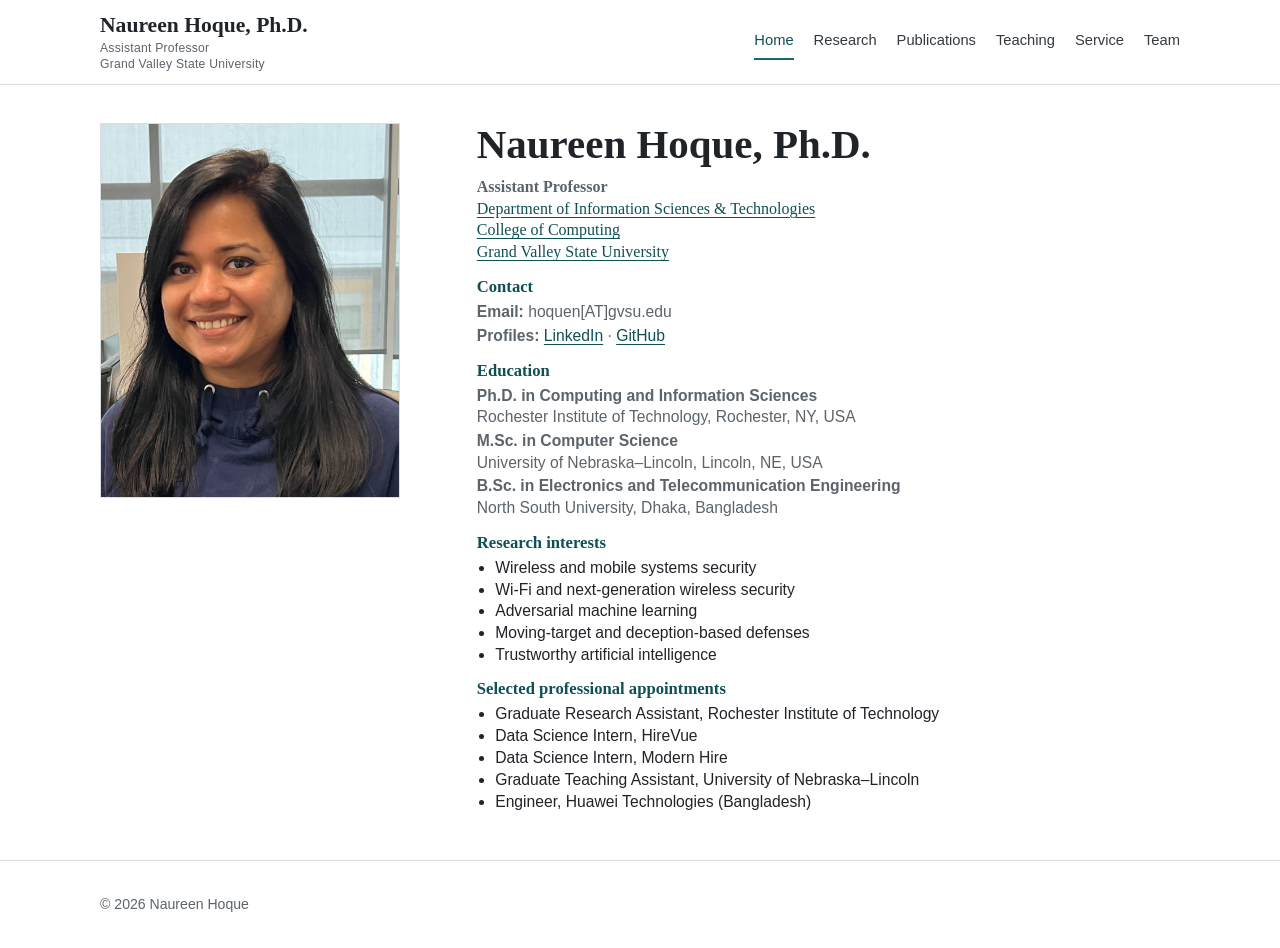
==== index.html @ 02403bdb "Update index.html" ====
<!DOCTYPE html>
<html lang="en">
<head>
  <meta charset="utf-8" />
  <meta name="viewport" content="width=device-width, initial-scale=1" />
  <meta
    name="description"
    content="Naureen Hoque is an Assistant Professor at Grand Valley State University researching wireless security, cybersecurity, and trustworthy artificial intelligence."
  />
  <title>Naureen Hoque</title>
  <link href="styles.css" rel="stylesheet" />
  <script defer src="script.js"></script>
</head>

<body class="home-page">
  <a class="skip-link" href="#main">Skip to main content</a>

  <header class="site-header">
    <div class="shell header-inner">
      <a class="site-name" href="index.html">
        Naureen Hoque, Ph.D.
        <small>Assistant Professor</small>
        <small>Grand Valley State University</small>
      </a>

      <button
        class="menu-button"
        type="button"
        aria-controls="primary-nav"
        aria-expanded="false"
      >
        Menu
      </button>

      <nav
        id="primary-nav"
        class="nav-links"
        aria-label="Primary navigation"
      >
        <a href="index.html" aria-current="page">Home</a>
        <a href="research.html">Research</a>
        <a href="publications.html">Publications</a>
        <a href="teaching.html">Teaching</a>
        <a href="service.html">Service</a>
        <a href="team.html">Team</a>
      </nav>
    </div>
  </header>

  <main id="main">
    <section class="hero home-hero">
      <div class="shell hero-grid">

        <div class="profile-column">
          <img
            class="portrait"
            src="profile.jpg"
            alt="Portrait of Naureen Hoque"
          />
        </div>

        <div class="hero-copy homepage-details">
          <h1>Naureen Hoque, Ph.D.</h1>

          <div class="homepage-position">
            <p>Assistant Professor</p>
              <p>
                <a
                  href="https://www.gvsu.edu/computing/department-of-information-sciences-and-technologies-181"
                  target="_blank"
                  rel="noopener noreferrer"
                >
                  Department of Information Sciences &amp; Technologies
                </a>
              </p>
            <p>
              <a
                href="https://www.gvsu.edu/computing/"
                target="_blank"
                rel="noopener noreferrer"
              >College of Computing</a>
            </p>
            <p>
              <a
                href="https://www.gvsu.edu/"
                target="_blank"
                rel="noopener noreferrer"
              >Grand Valley State University</a>
            </p>
          </div>

          <section class="homepage-info-block">
            <h2>Contact</h2>
            <p><strong>Email:</strong> hoquen[AT]gvsu.edu</p>
            <p>
              <strong>Profiles:</strong>
              <a
                href="https://www.linkedin.com/in/naureenhoque/"
                target="_blank"
                rel="noopener noreferrer"
              >LinkedIn</a>
              ·
              <a
                href="https://github.com/hoquenaureen"
                target="_blank"
                rel="noopener noreferrer"
              >GitHub</a>
            </p>
          </section>

          <section class="homepage-info-block">
            <h2>Education</h2>
            <p>
              <strong>Ph.D. in Computing and Information Sciences</strong><br />
              Rochester Institute of Technology, Rochester, NY, USA
            </p>
            <p>
              <strong>M.Sc. in Computer Science</strong><br />
              University of Nebraska–Lincoln, Lincoln, NE, USA
            </p>
            <p>
              <strong>B.Sc. in Electronics and Telecommunication Engineering</strong><br />
              North South University, Dhaka, Bangladesh
            </p>
          </section>

          <section class="homepage-info-block">
            <h2>Research interests</h2>
            <ul>
              <li>Wireless and mobile systems security</li>
              <li>Wi-Fi and next-generation wireless security</li>
              <li>Adversarial machine learning</li>
              <li>Moving-target and deception-based defenses</li>
              <li>Trustworthy artificial intelligence</li>
            </ul>
          </section>

          <section class="homepage-info-block">
            <h2>Selected professional appointments</h2>
            <ul>
              <li>Graduate Research Assistant, Rochester Institute of Technology</li>
              <li>Data Science Intern, HireVue</li>
              <li>Data Science Intern, Modern Hire</li>
              <li>Graduate Teaching Assistant, University of Nebraska–Lincoln</li>
              <li>Engineer, Huawei Technologies (Bangladesh)</li>
            </ul>
          </section>
        </div>

      </div>
    </section>
  </main>

  <footer class="site-footer">
    <div class="shell footer-inner">
      <span>© <span data-current-year></span> Naureen Hoque</span>
    </div>
  </footer>
</body>
</html>
---- styles.css ----
:root {
  --ink: #202428;
  --muted: #5c646b;
  --accent: #176a70;
  --accent-dark: #104f54;
  --line: #dcdfe1;
  --soft: #f6f7f7;
  --paper: #ffffff;
  --max: 1080px;
}

* {
  box-sizing: border-box;
}

html {
  scroll-behavior: smooth;
}

body {
  margin: 0;
  color: var(--ink);
  background: var(--paper);
  font-family: Arial, Helvetica, sans-serif;
  font-size: 15px;
  line-height: 1.58;
}

a {
  color: var(--accent-dark);
  text-underline-offset: 0.18em;
}

a:hover {
  color: var(--accent);
}

img {
  display: block;
  max-width: 100%;
}

.skip-link {
  position: fixed;
  top: 0.75rem;
  left: 0.75rem;
  z-index: 1000;
  padding: 0.55rem 0.8rem;
  color: #ffffff;
  background: var(--accent-dark);
  transform: translateY(-180%);
}

.skip-link:focus {
  transform: translateY(0);
}

.shell {
  width: min(calc(100% - 2.5rem), var(--max));
  margin-inline: auto;
}

.site-header {
  border-bottom: 1px solid var(--line);
  background: rgba(255, 255, 255, 0.98);
}

.header-inner {
  min-height: 84px;
  display: flex;
  align-items: center;
  justify-content: space-between;
  gap: 2rem;
}

.site-name {
  color: var(--ink);
  font-family: Georgia, "Times New Roman", serif;
  font-size: 1.35rem;
  font-weight: 700;
  line-height: 1.2;
  text-decoration: none;
}

.site-name small {
  display: block;
  margin-top: 0.18rem;
  color: var(--muted);
  font-family: Arial, Helvetica, sans-serif;
  font-size: 0.76rem;
  font-weight: 400;
  letter-spacing: 0.02em;
}

.site-name small + small {
  margin-top: 0.05rem;
}

.nav-links {
  display: flex;
  align-items: center;
  flex-wrap: wrap;
  gap: 0.35rem 1.25rem;
}

.nav-links a {
  padding: 0.35rem 0;
  color: #343a3f;
  border-bottom: 2px solid transparent;
  font-size: 0.92rem;
  text-decoration: none;
}

.nav-links a:hover,
.nav-links a[aria-current="page"] {
  color: var(--accent-dark);
  border-bottom-color: var(--accent);
}

.menu-button {
  display: none;
  padding: 0.45rem 0.65rem;
  border: 1px solid var(--line);
  color: var(--ink);
  background: #ffffff;
  font: inherit;
  cursor: pointer;
}

.page-title {
  padding: 2.1rem 0 1.45rem;
  border-bottom: 1px solid var(--line);
}

.page-title h1,
.hero h1,
.section h2,
.content h2 {
  font-family: Georgia, "Times New Roman", serif;
  font-weight: 700;
}

/* Same title size for every internal HTML page. */
.page-title h1 {
  margin: 0;
  font-size: clamp(1.55rem, 2.3vw, 1.95rem);
  line-height: 1.12;
}

.page-title p {
  max-width: 760px;
  margin: 0;
  color: var(--muted);
}

.hero {
  padding: 3.25rem 0 3.5rem;
}

.hero-grid {
  display: grid;
  grid-template-columns: minmax(230px, 300px) minmax(0, 1fr);
  gap: clamp(2.5rem, 6vw, 5rem);
  align-items: start;
}

.portrait {
  width: 100%;
  aspect-ratio: 4 / 5;
  object-fit: cover;
  object-position: center 22%;
  border: 1px solid var(--line);
}

.profile-caption {
  margin-top: 1rem;
}

.profile-caption p {
  margin: 0.1rem 0;
  color: var(--muted);
  font-size: 0.92rem;
}

.profile-caption strong {
  color: var(--ink);
}

.hero h1 {
  margin: -0.15rem 0 1.2rem;
  font-size: clamp(2.15rem, 4vw, 3.15rem);
  line-height: 1.04;
}

.hero .position {
  margin: 0 0 1.55rem;
  color: var(--accent-dark);
  font-size: 1.05rem;
  font-weight: 700;
}

.lead {
  max-width: 730px;
  margin: 0 0 1.25rem;
  color: #30363a;
  font-family: Georgia, "Times New Roman", serif;
  font-size: clamp(1.05rem, 1.7vw, 1.22rem);
  line-height: 1.55;
}

.hero-copy p:not(.position):not(.lead) {
  max-width: 730px;
  color: var(--muted);
}

.link-row {
  display: flex;
  flex-wrap: wrap;
  gap: 0.55rem 1.1rem;
  margin-top: 1.65rem;
}

.link-row a {
  font-size: 0.92rem;
  font-weight: 700;
}

.section {
  padding: 3.5rem 0;
  border-top: 1px solid var(--line);
}

.section.soft {
  background: var(--soft);
}

.section h2,
.content h2 {
  margin: 0 0 1.3rem;
  font-size: clamp(1.4rem, 2.2vw, 1.75rem);
  line-height: 1.2;
}

.section-intro {
  max-width: 760px;
  margin: -0.65rem 0 1.8rem;
  color: var(--muted);
}

.two-column {
  display: grid;
  grid-template-columns: repeat(2, minmax(0, 1fr));
  gap: 2rem 3rem;
}

.topic {
  padding-top: 1rem;
  border-top: 2px solid var(--accent);
}

.topic h3 {
  margin: 0 0 0.55rem;
  font-size: 1.08rem;
}

.topic p {
  margin: 0;
  color: var(--muted);
}

.news-list,
.simple-list {
  margin: 0;
  padding: 0;
  list-style: none;
}

.news-list li {
  display: grid;
  grid-template-columns: 95px minmax(0, 1fr);
  gap: 1rem;
  padding: 1.05rem 0;
  border-top: 1px solid var(--line);
}

.news-list li:first-child {
  border-top: 0;
}

.news-list time {
  color: var(--accent-dark);
  font-weight: 700;
}

.news-list h3 {
  margin: 0 0 0.2rem;
  font-size: 1rem;
}

.news-list p {
  margin: 0;
  color: var(--muted);
}

.content {
  padding: 2.35rem 0 4rem;
}

.content-grid {
  display: grid;
  grid-template-columns: minmax(0, 1fr) 250px;
  gap: 4rem;
  align-items: start;
}

.main-column > section + section {
  margin-top: 3.2rem;
}

.aside {
  position: sticky;
  top: 1.5rem;
  padding: 1.25rem;
  border: 1px solid var(--line);
  background: var(--soft);
}

.aside h2 {
  margin: 0 0 0.8rem;
  font-family: Arial, Helvetica, sans-serif;
  font-size: 0.95rem;
  text-transform: uppercase;
  letter-spacing: 0.08em;
}

.aside ul {
  margin: 0;
  padding-left: 1.1rem;
}

.aside li + li {
  margin-top: 0.45rem;
}

.detail-list {
  margin: 0;
}

.detail-list > div {
  display: grid;
  grid-template-columns: minmax(150px, 220px) minmax(0, 1fr);
  gap: 1.25rem;
  padding: 1rem 0;
  border-top: 1px solid var(--line);
}

.detail-list > div:first-child {
  border-top: 0;
}

.detail-list dt {
  font-weight: 700;
}

.detail-list dd {
  margin: 0;
  color: var(--muted);
}

/* Publications: compact entries, no title underlines, and one line only after a year ends. */
.publication-list {
  margin: 0;
  padding: 0;
  list-style: none;
}

.publication-list > li {
  display: grid;
  grid-template-columns: 72px minmax(0, 1fr);
  gap: 1rem;
  margin: 0;
  padding: 0.28rem 0;
  border: 0;
}

.publication-list > li.year-end {
  border-bottom: 1px solid var(--line);
}

.publication-list > li.year-end:last-child {
  border-bottom: 0;
}

.publication-entry {
  margin: 0;
  line-height: 1.45;
}

.publication-entry strong {
  color: var(--ink);
  font-weight: 700;
}

.publication-entry a,
.publication-entry a:visited,
.publication-entry a:hover,
.publication-entry a:focus {
  color: var(--accent-dark);
  border-bottom: 0;
  text-decoration: none;
}

.publication-entry a:hover,
.publication-entry a:focus {
  color: var(--accent);
}

.pub-year {
  color: var(--accent-dark);
  font-weight: 700;
}

.pub-title {
  margin: 0 0 0.25rem;
  font-family: Georgia, "Times New Roman", serif;
  font-size: 1.06rem;
  font-weight: 700;
  line-height: 1.45;
}

.pub-meta,
.pub-note {
  margin: 0.16rem 0 0;
  color: var(--muted);
  font-size: 0.94rem;
}

.pub-venue {
  color: var(--ink);
  font-weight: 700;
}

/* Teaching page: compact course spacing and no lines between courses. */
.course-group {
  margin-bottom: 1.45rem;
}

.course-group h3 {
  margin: 0 0 0.35rem;
  font-size: 1.08rem;
}

.course-list {
  margin: 0;
  padding: 0;
  list-style: none;
}

.course-list li {
  display: grid;
  grid-template-columns: minmax(0, 1fr) auto;
  gap: 0.75rem;
  padding: 0.35rem 0;
  border: 0;
}

.course-list li > span:last-child:not(:only-child) {
  color: var(--muted);
  white-space: nowrap;
}

.course-list li > span:only-child {
  color: var(--ink);
}

.compact-table {
  width: 100%;
  border-collapse: collapse;
}

.compact-table th,
.compact-table td {
  padding: 0.72rem 0.6rem;
  border-top: 1px solid var(--line);
  text-align: left;
  vertical-align: top;
}

.compact-table th {
  width: 31%;
  color: var(--ink);
  font-size: 0.92rem;
}

.compact-table td {
  color: var(--muted);
}

.callout {
  padding: 1.35rem 1.5rem;
  border-left: 4px solid var(--accent);
  background: var(--soft);
}

.callout p:first-child {
  margin-top: 0;
}

.callout p:last-child {
  margin-bottom: 0;
}

.cv-frame {
  width: 100%;
  min-height: 820px;
  border: 1px solid var(--line);
  background: var(--soft);
}

.button-link {
  display: inline-block;
  padding: 0.65rem 0.95rem;
  border: 1px solid var(--accent-dark);
  color: var(--accent-dark);
  font-weight: 700;
  text-decoration: none;
}

.button-link:hover {
  color: #ffffff;
  background: var(--accent-dark);
}

.site-footer {
  padding: 2rem 0;
  border-top: 1px solid var(--line);
  color: var(--muted);
  font-size: 0.88rem;
}

.footer-inner {
  display: flex;
  justify-content: space-between;
  gap: 1rem;
}

.home-hero {
  min-height: calc(100vh - 170px);
}

.home-hero .hero-grid {
  align-items: start;
}

.home-hero .hero-copy {
  padding-top: 0.2rem;
}

.about-text {
  max-width: 760px;
  margin: 0;
  color: #3f474d;
  font-family: Georgia, "Times New Roman", serif;
  font-size: clamp(1.08rem, 1.8vw, 1.3rem);
  line-height: 1.75;
}

.profile-email {
  margin-top: 0.8rem !important;
  color: var(--ink) !important;
  font-weight: 700;
}

.home-hero .link-row {
  margin-top: 1.5rem;
}

.home-hero .link-row a {
  font-weight: 600;
}

.main-column section > h2 {
  margin-bottom: 1rem;
}

.main-column h3 {
  font-size: 1.02rem;
}

.teaching-page .main-column section > h2 {
  margin-bottom: 0.05rem;
  font-size: 1.18rem;
  line-height: 1.3;
}

.teaching-page .main-column > section + section {
  margin-top: 2.6rem;
}

.institution-location {
  margin: 0 0 0.85rem;
  color: var(--muted);
  font-size: 0.92rem;
}

.service-group + .service-group {
  margin-top: 2rem;
}

.service-page .service-group h3 {
  margin: 0 0 0.55rem;
  color: var(--ink);
  font-size: 1.1rem;
  line-height: 1.35;
}

.service-list {
  margin: 0;
  padding-left: 1.35rem;
  list-style: disc;
}

.service-list li {
  display: list-item;
  padding: 0.22rem 0;
  color: var(--ink);
  border: 0;
  font-weight: 400;
  line-height: 1.55;
}

.service-list strong,
.service-list span,
.service-year {
  color: inherit;
  font-size: inherit;
  font-weight: 400;
  white-space: normal;
}

.service-page-view .service-page > section > h2 {
  font-size: clamp(1.2rem, 1.8vw, 1.45rem);
}

@media (max-width: 820px) {
  .header-inner {
    min-height: 72px;
    align-items: center;
  }

  .menu-button {
    display: inline-block;
  }

  .site-name small + small {
    margin-top: 0.05rem;
  }

  .nav-links {
    display: none;
    position: absolute;
    top: 72px;
    left: 0;
    right: 0;
    z-index: 20;
    padding: 1rem 1.25rem 1.2rem;
    border-bottom: 1px solid var(--line);
    background: #ffffff;
  }

  .nav-links.open {
    display: grid;
  }

  .nav-links a {
    padding: 0.5rem 0;
  }

  .site-header {
    position: relative;
  }

  .hero-grid {
    grid-template-columns: 1fr;
  }

  .portrait {
    max-width: 330px;
  }

  .two-column,
  .content-grid {
    grid-template-columns: 1fr;
  }

  .aside {
    position: static;
  }
}

@media (max-width: 560px) {
  .shell {
    width: min(calc(100% - 1.5rem), var(--max));
  }

  .hero {
    padding-top: 2.4rem;
  }

  .hero h1 {
    font-size: 2.2rem;
  }

  .home-hero {
    min-height: auto;
  }

  .two-column {
    gap: 1.5rem;
  }

  .news-list li,
  .publication-list > li,
  .detail-list > div,
  .course-list li {
    grid-template-columns: 1fr;
    gap: 0.15rem;
  }

  .course-list li > span:last-child:not(:only-child) {
    white-space: normal;
  }

  .footer-inner {
    display: block;
  }

  .cv-frame {
    min-height: 620px;
  }
}

/* Compact homepage profile layout */
.home-page .profile-caption {
  display: none;
}

.home-page .home-hero {
  min-height: auto;
  padding: 2.35rem 0 3rem;
}

.home-page .hero-copy {
  padding-top: 0;
}

.home-page .hero h1 {
  margin: 0 0 0.7rem;
  font-size: clamp(2rem, 3.2vw, 2.65rem);
  line-height: 1.06;
}

.home-page .homepage-position {
  margin: 0 0 0.9rem;
}

.home-page .homepage-position p {
  margin: 0.05rem 0;
  color: var(--ink);
  font-family: Georgia, "Times New Roman", serif;
  font-size: 1rem;
  line-height: 1.3;
}

.home-page .homepage-position p:first-child {
  font-weight: 700;
}

.home-page .homepage-info-block {
  margin-top: 0.9rem;
}

.home-page .homepage-info-block h2 {
  margin: 0 0 0.2rem;
  color: var(--accent-dark);
  font-family: Georgia, "Times New Roman", serif;
  font-size: 1.04rem;
  line-height: 1.25;
}

.home-page .homepage-info-block p {
  margin: 0.12rem 0;
  color: var(--ink);
  font-size: 0.98rem;
  line-height: 1.38;
}

.home-page .homepage-info-block ul {
  margin: 0.15rem 0 0;
  padding-left: 1.15rem;
}

.home-page .homepage-info-block li {
  margin: 0.04rem 0;
  font-size: 0.98rem;
  line-height: 1.35;
}

.home-page .homepage-info-block a,
.home-page .homepage-position a {
  color: var(--accent-dark);
}

.home-page .homepage-info-block a:hover,
.home-page .homepage-position a:hover {
  color: var(--accent);
}

@media (max-width: 560px) {
  .home-page .hero h1 {
    font-size: 2rem;
  }
}
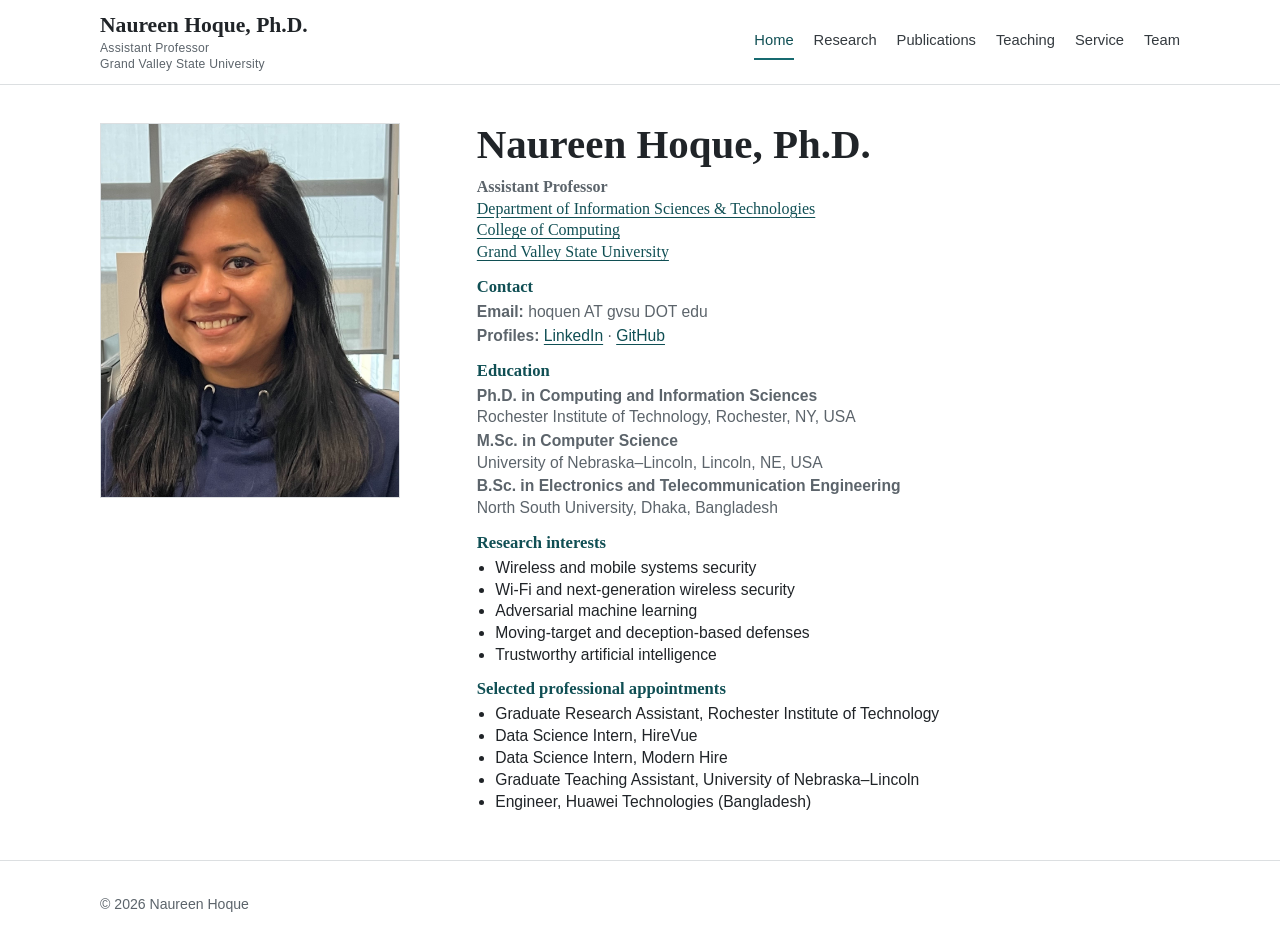
==== commit cd3f82a1: "Update index.html" ====
--- a/index.html
+++ b/index.html
@@ -91,7 +91,7 @@
 
           <section class="homepage-info-block">
             <h2>Contact</h2>
-            <p><strong>Email:</strong> hoquen[AT]gvsu.edu</p>
+            <p><strong>Email:</strong> hoquen AT gvsu DOT edu</p>
             <p>
               <strong>Profiles:</strong>
               <a
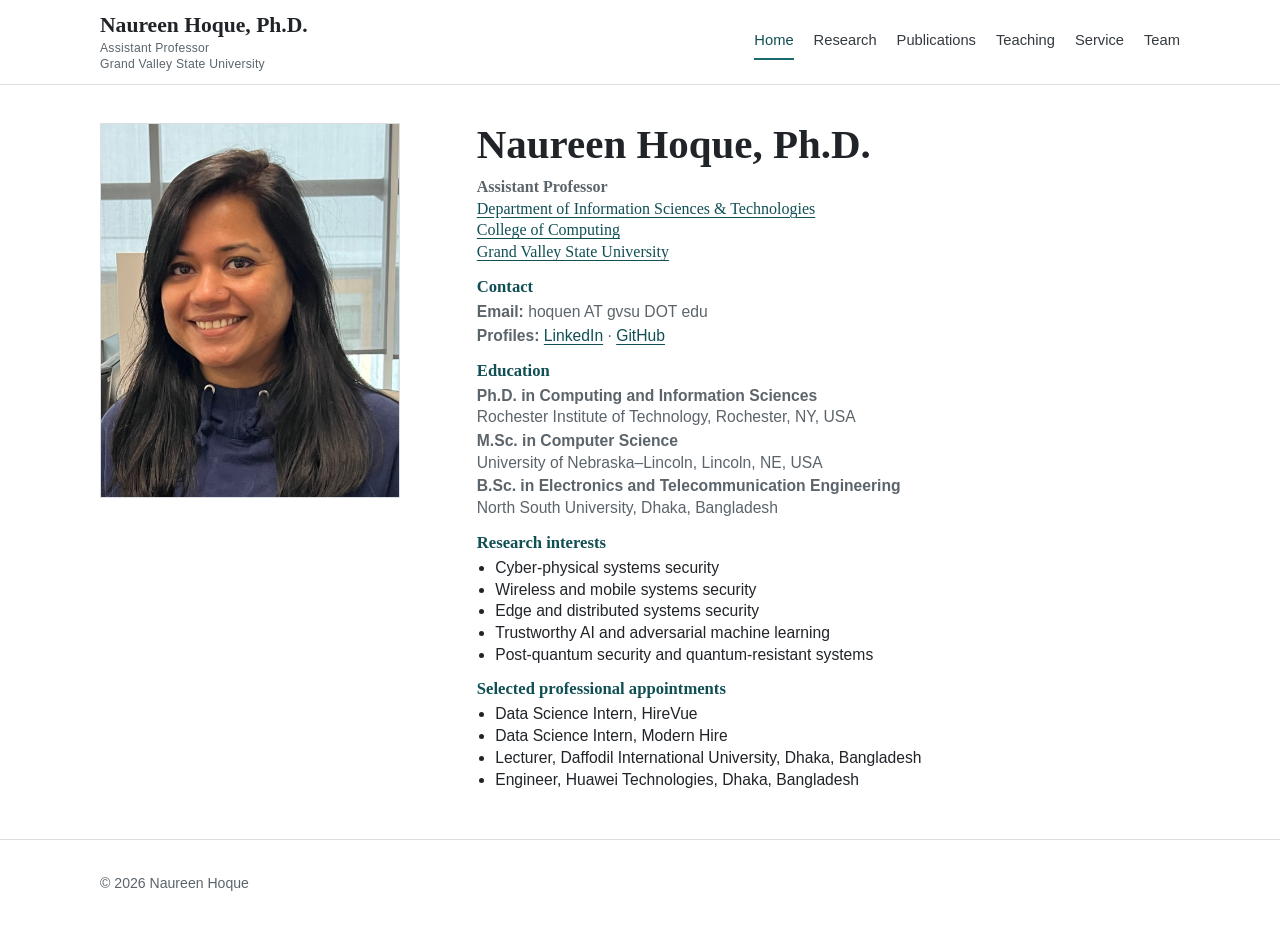
==== commit 15749414: "Update index.html" ====
--- a/index.html
+++ b/index.html
@@ -127,22 +127,21 @@
           <section class="homepage-info-block">
             <h2>Research interests</h2>
             <ul>
+              <li>Cyber-physical systems security</li>
               <li>Wireless and mobile systems security</li>
-              <li>Wi-Fi and next-generation wireless security</li>
-              <li>Adversarial machine learning</li>
-              <li>Moving-target and deception-based defenses</li>
-              <li>Trustworthy artificial intelligence</li>
+              <li>Edge and distributed systems security</li>
+              <li>Trustworthy AI and adversarial machine learning</li>
+              <li>Post-quantum security and quantum-resistant systems</li>
             </ul>
           </section>
 
           <section class="homepage-info-block">
             <h2>Selected professional appointments</h2>
             <ul>
-              <li>Graduate Research Assistant, Rochester Institute of Technology</li>
               <li>Data Science Intern, HireVue</li>
               <li>Data Science Intern, Modern Hire</li>
-              <li>Graduate Teaching Assistant, University of Nebraska–Lincoln</li>
-              <li>Engineer, Huawei Technologies (Bangladesh)</li>
+              <li>Lecturer, Daffodil International University, Dhaka, Bangladesh</li>
+              <li>Engineer, Huawei Technologies, Dhaka, Bangladesh</li>
             </ul>
           </section>
         </div>
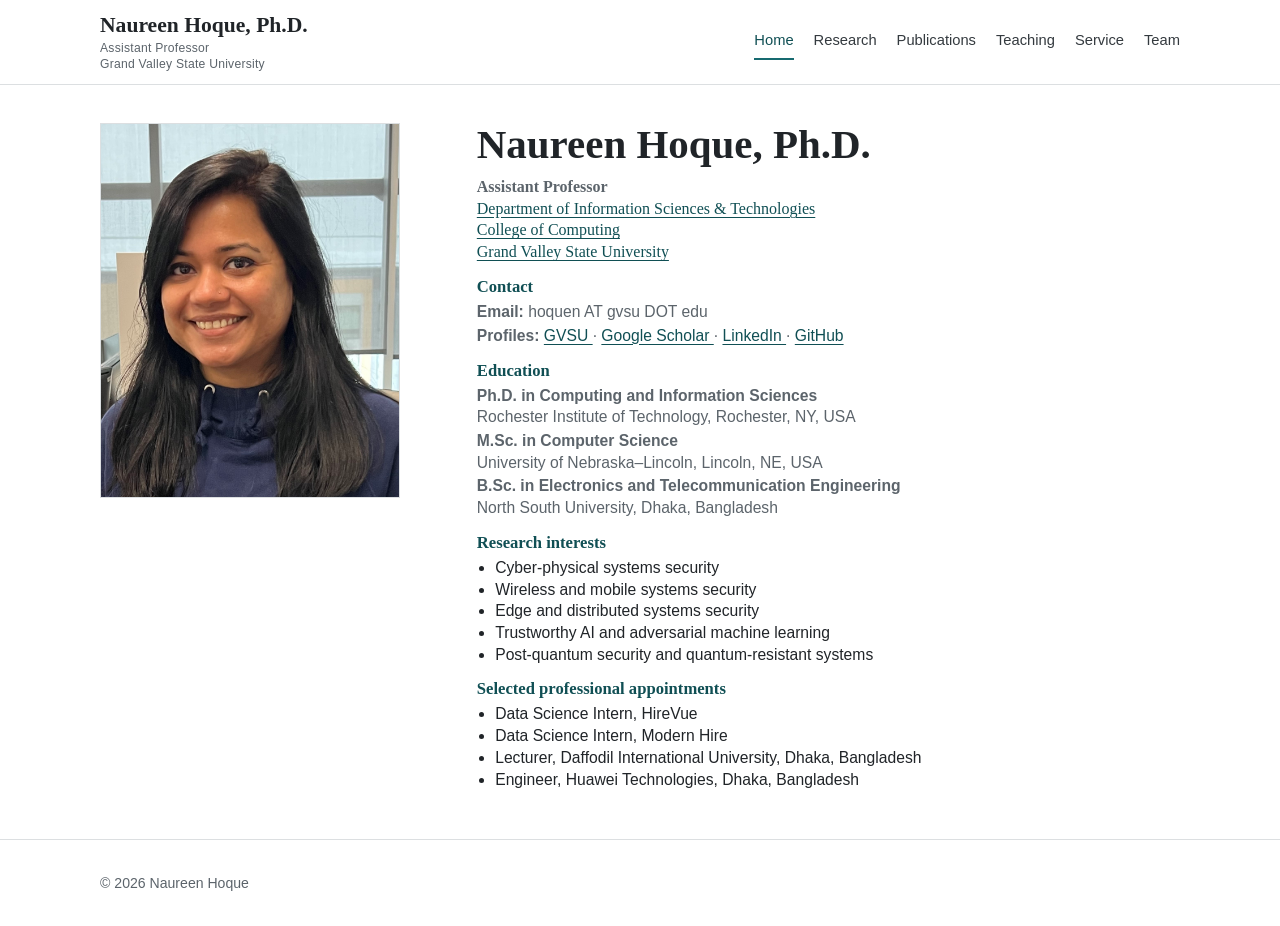
==== commit cdb73d86: "Update index.html" ====
--- a/index.html
+++ b/index.html
@@ -90,21 +90,44 @@
           </div>
 
           <section class="homepage-info-block">
-            <h2>Contact</h2>
-            <p><strong>Email:</strong> hoquen AT gvsu DOT edu</p>
+          <h2>Contact</h2>
+            <p>
+              <strong>Email:</strong>
+              hoquen AT gvsu DOT edu
+            </p>
             <p>
               <strong>Profiles:</strong>
+              <a
+                href="https://www.gvsu.edu/computing/hoque-naureen-193"
+                target="_blank"
+                rel="noopener noreferrer"
+              >
+                GVSU
+              </a>
+              ·
+              <a
+                href="YOUR_GOOGLE_SCHOLAR_URL"
+                target="_blank"
+                rel="noopener noreferrer"
+              >
+                Google Scholar
+              </a>
+              ·
               <a
                 href="https://www.linkedin.com/in/naureenhoque/"
                 target="_blank"
                 rel="noopener noreferrer"
-              >LinkedIn</a>
+              >
+                LinkedIn
+              </a>
               ·
               <a
                 href="https://github.com/hoquenaureen"
                 target="_blank"
                 rel="noopener noreferrer"
-              >GitHub</a>
+              >
+                GitHub
+              </a>
             </p>
           </section>
 
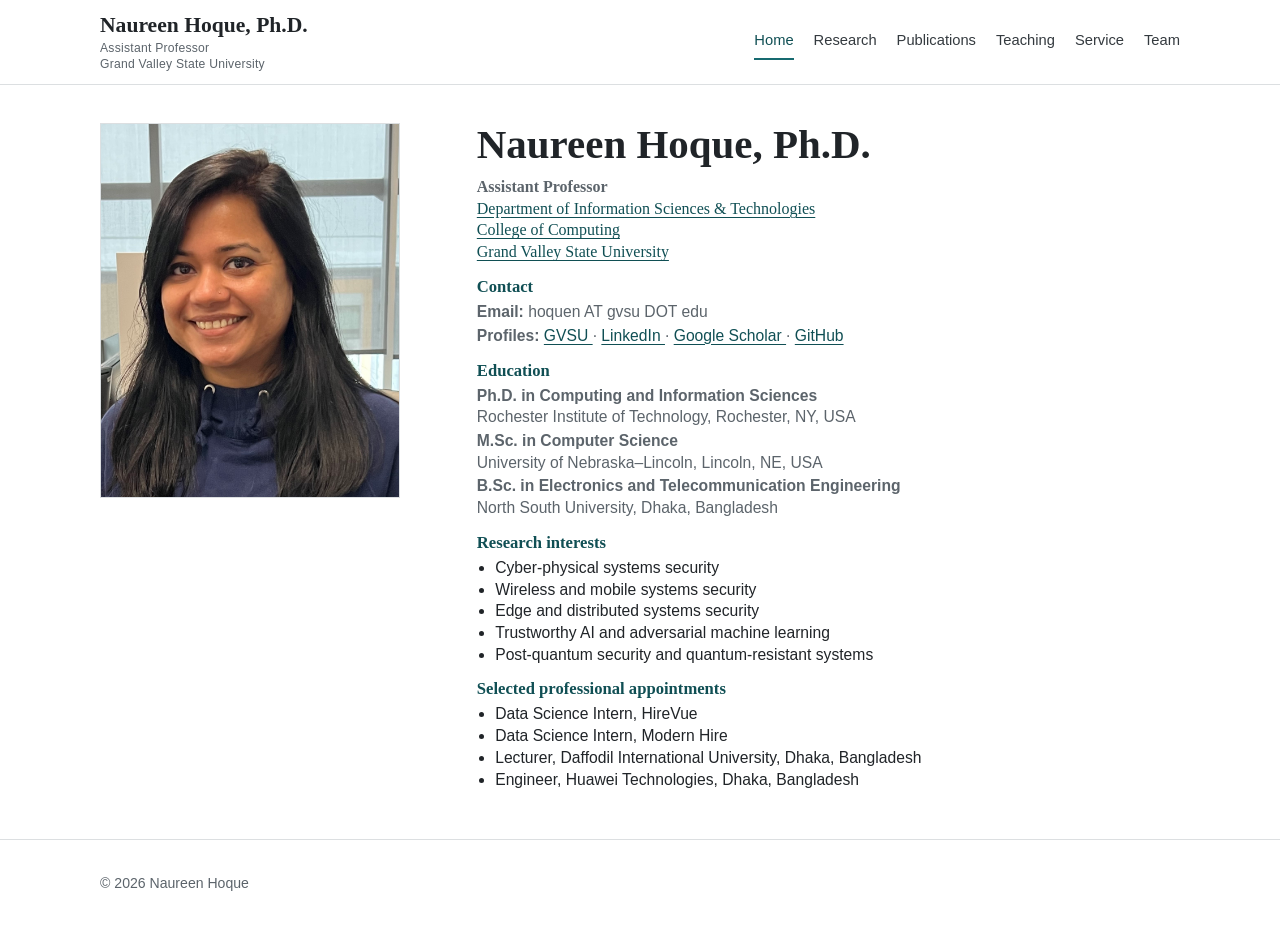
==== commit 1d044efd: "Update index.html" ====
--- a/index.html
+++ b/index.html
@@ -106,14 +106,6 @@
               </a>
               ·
               <a
-                href="YOUR_GOOGLE_SCHOLAR_URL"
-                target="_blank"
-                rel="noopener noreferrer"
-              >
-                Google Scholar
-              </a>
-              ·
-              <a
                 href="https://www.linkedin.com/in/naureenhoque/"
                 target="_blank"
                 rel="noopener noreferrer"
@@ -122,7 +114,15 @@
               </a>
               ·
               <a
-                href="https://github.com/hoquenaureen"
+                href="https://scholar.google.com/citations?user=wmNvIxQAAAAJ&hl=en"
+                target="_blank"
+                rel="noopener noreferrer"
+              >
+                Google Scholar
+              </a>
+              ·
+              <a
+                href="https://github.com/naureenhoque"
                 target="_blank"
                 rel="noopener noreferrer"
               >
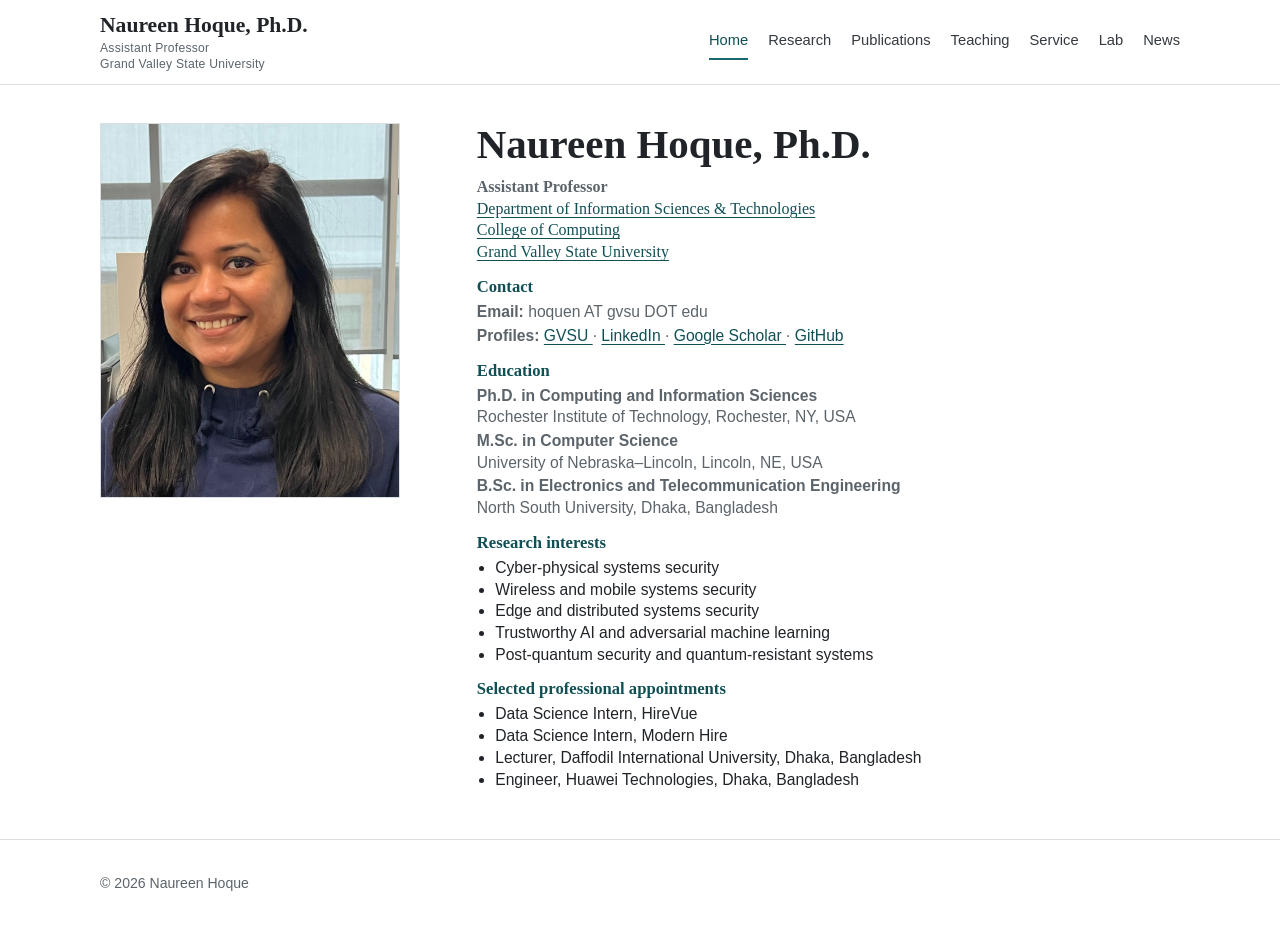
==== commit 112f3073: "Update index.html" ====
--- a/index.html
+++ b/index.html
@@ -42,7 +42,8 @@
         <a href="publications.html">Publications</a>
         <a href="teaching.html">Teaching</a>
         <a href="service.html">Service</a>
-        <a href="team.html">Team</a>
+        <a href="lab.html">Lab</a>
+        <a href="new.html">News</a>
       </nav>
     </div>
   </header>
--- a/styles.css
+++ b/styles.css
@@ -140,7 +140,6 @@
   font-weight: 700;
 }
 
-/* Same title size for every internal HTML page. */
 .page-title h1 {
   margin: 0;
   font-size: clamp(1.55rem, 2.3vw, 1.95rem);
@@ -317,6 +316,14 @@
   margin-top: 3.2rem;
 }
 
+.main-column section > h2 {
+  margin-bottom: 1rem;
+}
+
+.main-column h3 {
+  font-size: 1.02rem;
+}
+
 .aside {
   position: sticky;
   top: 1.5rem;
@@ -367,7 +374,7 @@
   color: var(--muted);
 }
 
-/* Publications: compact entries, no title underlines, and one line only after a year ends. */
+/* Publications */
 .publication-list {
   margin: 0;
   padding: 0;
@@ -440,39 +447,63 @@
   font-weight: 700;
 }
 
-/* Teaching page: compact course spacing and no lines between courses. */
-.course-group {
-  margin-bottom: 1.45rem;
-}
-
-.course-group h3 {
-  margin: 0 0 0.35rem;
+/* Teaching page */
+.teaching-page .main-column section > h2 {
+  margin: 0 0 0.2rem;
+  color: var(--accent-dark);
+  font-size: 1.18rem;
+  line-height: 1.25;
+}
+
+.teaching-page .institution-location {
+  margin: 0 0 1rem;
+  color: var(--muted);
+  font-size: 0.92rem;
+  line-height: 1.4;
+}
+
+.teaching-page .course-group {
+  margin: 0 0 1.25rem;
+}
+
+.teaching-page .course-group:last-child {
+  margin-bottom: 0;
+}
+
+.teaching-page .course-group h3 {
+  margin: 0 0 0.4rem;
   font-size: 1.08rem;
-}
-
-.course-list {
+  line-height: 1.3;
+}
+
+.teaching-page .course-list {
   margin: 0;
   padding: 0;
   list-style: none;
 }
 
-.course-list li {
+.teaching-page .course-list li {
   display: grid;
   grid-template-columns: minmax(0, 1fr) auto;
   gap: 0.75rem;
-  padding: 0.35rem 0;
+  margin: 0;
+  padding: 0.12rem 0;
   border: 0;
-}
-
-.course-list li > span:last-child:not(:only-child) {
-  color: var(--muted);
+  line-height: 1.4;
+}
+
+/* Semester and year: black and regular weight */
+.teaching-page .course-list li > span:last-child:not(:only-child) {
+  color: var(--ink);
+  font-weight: 400;
   white-space: nowrap;
 }
 
-.course-list li > span:only-child {
-  color: var(--ink);
-}
-
+.teaching-page .course-list li > span:only-child {
+  color: var(--ink);
+}
+
+/* Tables */
 .compact-table {
   width: 100%;
   border-collapse: collapse;
@@ -544,6 +575,7 @@
   gap: 1rem;
 }
 
+/* Homepage */
 .home-hero {
   min-height: calc(100vh - 170px);
 }
@@ -579,41 +611,35 @@
   font-weight: 600;
 }
 
-.main-column section > h2 {
-  margin-bottom: 1rem;
-}
-
-.main-column h3 {
-  font-size: 1.02rem;
-}
-
-.teaching-page .main-column section > h2 {
-  margin-bottom: 0.05rem;
-  font-size: 1.18rem;
+/* Service page */
+
+.service-page > section {
+  margin: 0 0 1.6rem;
+}
+
+/* Main section titles: Committees, Peer review, Memberships */
+.service-page > section > h2 {
+  margin: 0 0 0.75rem;
+  color: var(--accent-dark);
+  font-size: clamp(1.2rem, 1.8vw, 1.45rem);
   line-height: 1.3;
 }
 
-.teaching-page .main-column > section + section {
-  margin-top: 2.6rem;
-}
-
-.institution-location {
-  margin: 0 0 0.85rem;
-  color: var(--muted);
-  font-size: 0.92rem;
-}
-
-.service-group + .service-group {
-  margin-top: 2rem;
-}
-
+/* Individual groups within each main section */
+.service-group {
+  margin: 0 0 1rem;
+}
+
+/* Subsection titles remain black */
 .service-page .service-group h3 {
-  margin: 0 0 0.55rem;
-  color: var(--ink);
-  font-size: 1.1rem;
+  margin: 0 0 0.3rem;
+  color: var(--ink);
+  font-size: 1rem;
+  font-weight: 700;
   line-height: 1.35;
 }
 
+/* Service lists */
 .service-list {
   margin: 0;
   padding-left: 1.35rem;
@@ -622,11 +648,13 @@
 
 .service-list li {
   display: list-item;
-  padding: 0.22rem 0;
+  margin: 0;
+  padding: 0.12rem 0;
   color: var(--ink);
   border: 0;
+  font-size: inherit;
   font-weight: 400;
-  line-height: 1.55;
+  line-height: 1.5;
 }
 
 .service-list strong,
@@ -638,8 +666,146 @@
   white-space: normal;
 }
 
-.service-page-view .service-page > section > h2 {
+/* Service page title */
+.service-page-view .page-title h1 {
+  font-size: clamp(1.55rem, 2.3vw, 1.95rem);
+}
+
+/* Research page */
+
+.research-page > section {
+  margin: 0 0 1.6rem;
+}
+
+/* Main titles: Research Projects and Datasets and Testbeds */
+.research-page > section > h2 {
+  margin: 0 0 0.75rem;
+  color: var(--accent-dark);
   font-size: clamp(1.2rem, 1.8vw, 1.45rem);
+  line-height: 1.3;
+}
+
+/* Individual research projects */
+.research-project {
+  margin: 0 0 1.4rem;
+}
+
+/* Individual dataset and testbed entries */
+.research-resource {
+  margin: 0 0 1.25rem;
+}
+
+/* Project, dataset, and testbed titles remain black */
+.research-page .research-project h3,
+.research-page .research-resource h3 {
+  margin: 0 0 0.3rem;
+  color: var(--ink);
+  font-size: 1rem;
+  font-weight: 700;
+  line-height: 1.35;
+}
+
+/* Project descriptions */
+.research-page .research-project > p,
+.research-page .research-resource > p {
+  margin: 0 0 0.6rem;
+  color: var(--ink);
+  font-size: inherit;
+  line-height: 1.5;
+}
+
+/* Selected publications heading */
+.research-page .selected-publications-title {
+  margin: 0.55rem 0 0.25rem;
+  color: var(--ink);
+  font-size: 0.95rem;
+  font-weight: 700;
+  line-height: 1.35;
+}
+
+/* Compact publication spacing on the Research page */
+.research-page .publication-list {
+  margin: 0;
+}
+
+.research-page .publication-list > li {
+  padding: 0.22rem 0;
+}
+
+/* Compact homepage profile layout */
+.home-page .profile-caption {
+  display: none;
+}
+
+.home-page .home-hero {
+  min-height: auto;
+  padding: 2.35rem 0 3rem;
+}
+
+.home-page .hero-copy {
+  padding-top: 0;
+}
+
+.home-page .hero h1 {
+  margin: 0 0 0.7rem;
+  font-size: clamp(2rem, 3.2vw, 2.65rem);
+  line-height: 1.06;
+}
+
+.home-page .homepage-position {
+  margin: 0 0 0.9rem;
+}
+
+.home-page .homepage-position p {
+  margin: 0.05rem 0;
+  color: var(--ink);
+  font-family: Georgia, "Times New Roman", serif;
+  font-size: 1rem;
+  line-height: 1.3;
+}
+
+.home-page .homepage-position p:first-child {
+  font-weight: 700;
+}
+
+.home-page .homepage-info-block {
+  margin-top: 0.9rem;
+}
+
+.home-page .homepage-info-block h2 {
+  margin: 0 0 0.2rem;
+  color: var(--accent-dark);
+  font-family: Georgia, "Times New Roman", serif;
+  font-size: 1.04rem;
+  line-height: 1.25;
+}
+
+.home-page .homepage-info-block p {
+  margin: 0.12rem 0;
+  color: var(--ink);
+  font-size: 0.98rem;
+  line-height: 1.38;
+}
+
+.home-page .homepage-info-block ul {
+  margin: 0.15rem 0 0;
+  padding-left: 1.15rem;
+}
+
+.home-page .homepage-info-block li {
+  margin: 0.04rem 0;
+  font-size: 0.98rem;
+  line-height: 1.35;
+}
+
+.home-page .homepage-info-block a,
+.home-page .homepage-position a {
+  color: var(--accent-dark);
+}
+
+.home-page .homepage-info-block a:hover,
+.home-page .homepage-position a:hover {
+  color: var(--accent);
 }
 
 @media (max-width: 820px) {
@@ -727,7 +893,7 @@
     gap: 0.15rem;
   }
 
-  .course-list li > span:last-child:not(:only-child) {
+  .teaching-page .course-list li > span:last-child:not(:only-child) {
     white-space: normal;
   }
 
@@ -738,85 +904,7 @@
   .cv-frame {
     min-height: 620px;
   }
-}
-
-/* Compact homepage profile layout */
-.home-page .profile-caption {
-  display: none;
-}
-
-.home-page .home-hero {
-  min-height: auto;
-  padding: 2.35rem 0 3rem;
-}
-
-.home-page .hero-copy {
-  padding-top: 0;
-}
-
-.home-page .hero h1 {
-  margin: 0 0 0.7rem;
-  font-size: clamp(2rem, 3.2vw, 2.65rem);
-  line-height: 1.06;
-}
-
-.home-page .homepage-position {
-  margin: 0 0 0.9rem;
-}
-
-.home-page .homepage-position p {
-  margin: 0.05rem 0;
-  color: var(--ink);
-  font-family: Georgia, "Times New Roman", serif;
-  font-size: 1rem;
-  line-height: 1.3;
-}
-
-.home-page .homepage-position p:first-child {
-  font-weight: 700;
-}
-
-.home-page .homepage-info-block {
-  margin-top: 0.9rem;
-}
-
-.home-page .homepage-info-block h2 {
-  margin: 0 0 0.2rem;
-  color: var(--accent-dark);
-  font-family: Georgia, "Times New Roman", serif;
-  font-size: 1.04rem;
-  line-height: 1.25;
-}
-
-.home-page .homepage-info-block p {
-  margin: 0.12rem 0;
-  color: var(--ink);
-  font-size: 0.98rem;
-  line-height: 1.38;
-}
-
-.home-page .homepage-info-block ul {
-  margin: 0.15rem 0 0;
-  padding-left: 1.15rem;
-}
-
-.home-page .homepage-info-block li {
-  margin: 0.04rem 0;
-  font-size: 0.98rem;
-  line-height: 1.35;
-}
-
-.home-page .homepage-info-block a,
-.home-page .homepage-position a {
-  color: var(--accent-dark);
-}
-
-.home-page .homepage-info-block a:hover,
-.home-page .homepage-position a:hover {
-  color: var(--accent);
-}
-
-@media (max-width: 560px) {
+
   .home-page .hero h1 {
     font-size: 2rem;
   }
